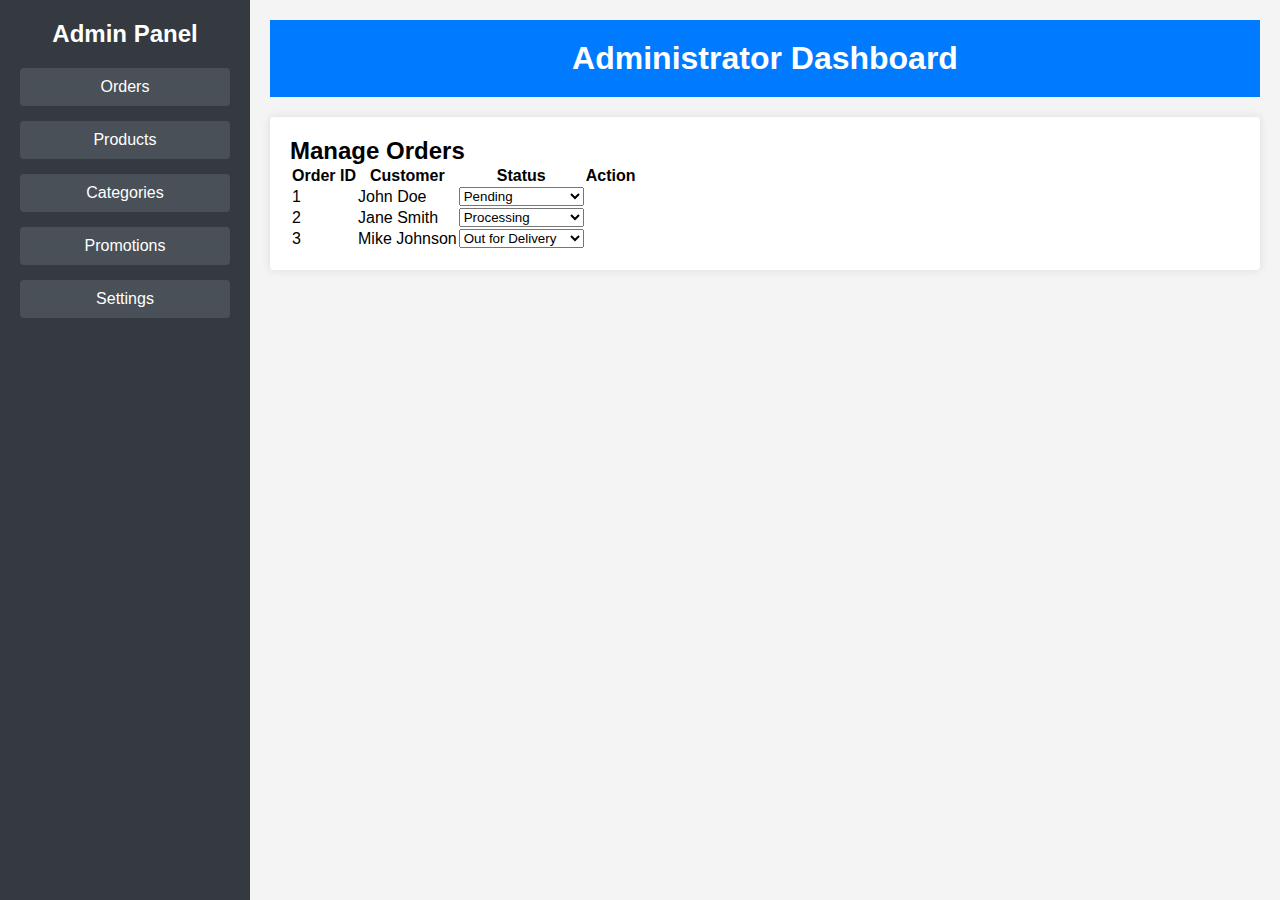
==== index.html @ a1c1328b "initial commit" ====
<!DOCTYPE html>
<html lang="en">
<head>
  <meta charset="UTF-8">
  <meta name="viewport" content="width=device-width, initial-scale=1.0">
  <title>Ecommerce Admin Dashboard</title>
  <link rel="stylesheet" href="styles.css">
</head>
<body>
  <div class="container">
    <!-- Sidebar -->
    <nav class="sidebar">
      <h2>Admin Panel</h2>
      <ul>
        <li><a href="#" onclick="showSection('orders')">Orders</a></li>
        <li><a href="#" onclick="showSection('products')">Products</a></li>
        <li><a href="#" onclick="showSection('categories')">Categories</a></li>
        <li><a href="#" onclick="showSection('promotions')">Promotions</a></li>
        <li><a href="#" onclick="showSection('settings')">Settings</a></li>
      </ul>
    </nav>

    <!-- Main Content -->
    <div class="main-content">
      <header>
        <h1>Administrator Dashboard</h1>
      </header>

      <!-- Orders Section -->
      <section id="orders" class="content-section active">
        <h2>Manage Orders</h2>
        <table>
          <thead>
            <tr>
              <th>Order ID</th>
              <th>Customer</th>
              <th>Status</th>
              <th>Action</th>
            </tr>
          </thead>
          <tbody id="order-list">
            <!-- Orders will be populated here via JS -->
          </tbody>
        </table>
      </section>

      <!-- Products Section -->
      <section id="products" class="content-section">
        <h2>Add New Product</h2>
        <form id="product-form">
          <label for="product-name">Product Name:</label>
          <input type="text" id="product-name" required>

          <label for="product-price">Price:</label>
          <input type="number" id="product-price" required>

          <label for="product-category">Category:</label>
          <select id="product-category">
            <option value="electronics">Electronics</option>
            <option value="clothing">Clothing</option>
            <option value="home">Home</option>
          </select>

          <label for="product-stock">Stock Quantity:</label>
          <input type="number" id="product-stock" required>

          <button type="submit">Add Product</button>
        </form>
      </section>

      <!-- Categories Section -->
      <section id="categories" class="content-section">
        <h2>Add New Category</h2>
        <form id="category-form">
          <label for="category-name">Category Name:</label>
          <input type="text" id="category-name" required>

          <button type="submit">Add Category</button>
        </form>
      </section>

      <!-- Promotions Section -->
      <section id="promotions" class="content-section">
        <h2>Add New Promotion</h2>
        <form id="promotion-form">
          <label for="promotion-name">Promotion Name:</label>
          <input type="text" id="promotion-name" required>

          <label for="discount">Discount Percentage:</label>
          <input type="number" id="discount" required>

          <button type="submit">Add Promotion</button>
        </form>
      </section>

      <!-- Settings Section -->
      <section id="settings" class="content-section">
        <h2>Settings</h2>
        <p>Platform settings go here.</p>
      </section>
    </div>
  </div>
  <script src="script.js"></script>
</body>
</html>
---- styles.css ----
* {
    margin: 0;
    padding: 0;
    box-sizing: border-box;
  }
  
  body {
    font-family: Arial, sans-serif;
    background-color: #f4f4f4;
  }
  
  .container {
    display: flex;
  }
  
  .sidebar {
    width: 250px;
    background-color: #343a40;
    color: white;
    padding: 20px;
    height: 100vh;
    position: fixed;
  }
  
  .sidebar h2 {
    margin-bottom: 20px;
    text-align: center;
    font-size: 24px;
  }
  
  .sidebar ul {
    list-style-type: none;
    padding: 0;
  }
  
  .sidebar ul li {
    margin: 15px 0;
  }
  
  .sidebar ul li a {
    color: white;
    text-decoration: none;
    display: block;
    padding: 10px;
    background-color: #495057;
    border-radius: 4px;
    text-align: center;
  }
  
  .sidebar ul li a:hover {
    background-color: #6c757d;
  }
  
  .main-content {
    margin-left: 250px;
    padding: 20px;
    flex-grow: 1;
  }
  
  header {
    background-color: #007bff;
    color: white;
    padding: 20px;
    text-align: center;
  }
  
  .content-section {
    display: none;
    padding: 20px;
    background-color: white;
    margin-top: 20px;
    border-radius: 4px;
    box-shadow: 0 0 10px rgba(0, 0, 0, 0.1);
  }
  
  .content-section.active {
    display: block;
  }
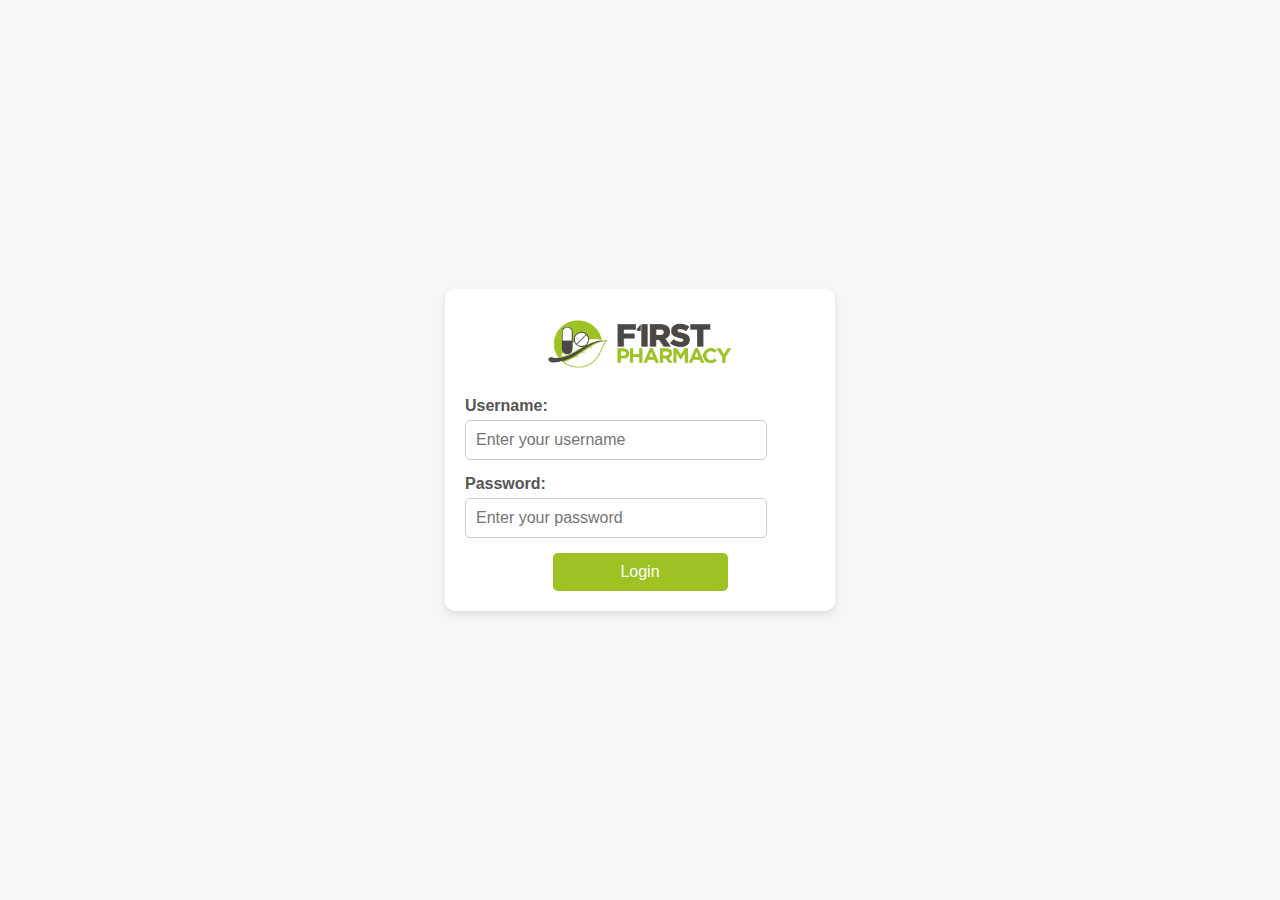
==== commit 1ec5909f: "draft" ====
--- a/index.html
+++ b/index.html
@@ -3,103 +3,114 @@
 <head>
   <meta charset="UTF-8">
   <meta name="viewport" content="width=device-width, initial-scale=1.0">
-  <title>Ecommerce Admin Dashboard</title>
-  <link rel="stylesheet" href="styles.css">
+  <title>Login Page</title>
+  <style>
+    /* Center the login form on the page */
+    body {
+      display: flex;
+      justify-content: center;
+      align-items: center;
+      height: 100vh;
+      margin: 0;
+      background-color: #f7f7f7;
+      font-family: Arial, sans-serif;
+    }
+
+    .login-container {
+      background-color: #fff;
+      justify-content: center;
+      padding: 20px 20px 20px 20px;
+      border-radius: 10px;
+      box-shadow: 0 4px 8px rgba(0, 0, 0, 0.1);
+      width: 350px;
+     
+    }
+
+    .logo-container{
+        display: flex;
+  flex-direction: column;
+  align-items: center
+
+    }
+
+    .login-container h2 {
+      text-align: center;
+      margin-bottom: 20px;
+      color: #333;
+    }
+
+    .login-container label {
+      display: block;
+      margin-bottom: 5px;
+      font-weight: bold;
+      color: #555;
+    }
+
+    .login-container input {
+      width: 80%;
+      padding: 10px;
+      margin-bottom: 15px;
+      border: 1px solid #ccc;
+      border-radius: 5px;
+      font-size: 1rem;
+    }
+
+    .login-container button {
+      width: 50%;
+      padding: 10px;
+      background-color: #9cc224;
+      border: none;
+      border-radius: 5px;
+      color: white;
+      font-size: 1rem;
+      cursor: pointer;
+    }
+
+    .login-container button:hover {
+      background-color: #218838;
+    }
+
+    .error-message {
+      color: red;
+      text-align: center;
+      margin-bottom: 10px;
+      display: none;
+    }
+  </style>
 </head>
 <body>
-  <div class="container">
-    <!-- Sidebar -->
-    <nav class="sidebar">
-      <h2>Admin Panel</h2>
-      <ul>
-        <li><a href="#" onclick="showSection('orders')">Orders</a></li>
-        <li><a href="#" onclick="showSection('products')">Products</a></li>
-        <li><a href="#" onclick="showSection('categories')">Categories</a></li>
-        <li><a href="#" onclick="showSection('promotions')">Promotions</a></li>
-        <li><a href="#" onclick="showSection('settings')">Settings</a></li>
-      </ul>
-    </nav>
 
-    <!-- Main Content -->
-    <div class="main-content">
-      <header>
-        <h1>Administrator Dashboard</h1>
-      </header>
+  <div class="login-container">
+    <div class="logo-container"><img src="fplogo2.png" height="70"></div><br>
+    <div id="error" class="error-message">Incorrect username or password</div>
+    <form id="login-form">
+      <label for="username">Username:</label>
+      <input type="text" id="username" placeholder="Enter your username" required>
+      
+      <label for="password">Password:</label>
+      <input type="password" id="password" placeholder="Enter your password" required>
+      
+     <div class="logo-container"><button type="submit">Login</button></div>
+    </form>
+  </div>
 
-      <!-- Orders Section -->
-      <section id="orders" class="content-section active">
-        <h2>Manage Orders</h2>
-        <table>
-          <thead>
-            <tr>
-              <th>Order ID</th>
-              <th>Customer</th>
-              <th>Status</th>
-              <th>Action</th>
-            </tr>
-          </thead>
-          <tbody id="order-list">
-            <!-- Orders will be populated here via JS -->
-          </tbody>
-        </table>
-      </section>
+  <script>
+    // JavaScript to handle login form submission
+    document.getElementById('login-form').addEventListener('submit', function(e) {
+      e.preventDefault(); // Prevent the form from submitting
 
-      <!-- Products Section -->
-      <section id="products" class="content-section">
-        <h2>Add New Product</h2>
-        <form id="product-form">
-          <label for="product-name">Product Name:</label>
-          <input type="text" id="product-name" required>
+      const username = document.getElementById('username').value;
+      const password = document.getElementById('password').value;
 
-          <label for="product-price">Price:</label>
-          <input type="number" id="product-price" required>
+      // Simple check for the correct username and password
+      if (username === 'admin' && password === 'admin') {
+        window.location.href = 'home.html'; // Redirect to home.html
+      } else {
+        // Show an error message if login is incorrect
+        document.getElementById('error').style.display = 'block';
+      }
+    });
+  </script>
 
-          <label for="product-category">Category:</label>
-          <select id="product-category">
-            <option value="electronics">Electronics</option>
-            <option value="clothing">Clothing</option>
-            <option value="home">Home</option>
-          </select>
-
-          <label for="product-stock">Stock Quantity:</label>
-          <input type="number" id="product-stock" required>
-
-          <button type="submit">Add Product</button>
-        </form>
-      </section>
-
-      <!-- Categories Section -->
-      <section id="categories" class="content-section">
-        <h2>Add New Category</h2>
-        <form id="category-form">
-          <label for="category-name">Category Name:</label>
-          <input type="text" id="category-name" required>
-
-          <button type="submit">Add Category</button>
-        </form>
-      </section>
-
-      <!-- Promotions Section -->
-      <section id="promotions" class="content-section">
-        <h2>Add New Promotion</h2>
-        <form id="promotion-form">
-          <label for="promotion-name">Promotion Name:</label>
-          <input type="text" id="promotion-name" required>
-
-          <label for="discount">Discount Percentage:</label>
-          <input type="number" id="discount" required>
-
-          <button type="submit">Add Promotion</button>
-        </form>
-      </section>
-
-      <!-- Settings Section -->
-      <section id="settings" class="content-section">
-        <h2>Settings</h2>
-        <p>Platform settings go here.</p>
-      </section>
-    </div>
-  </div>
-  <script src="script.js"></script>
 </body>
 </html>
